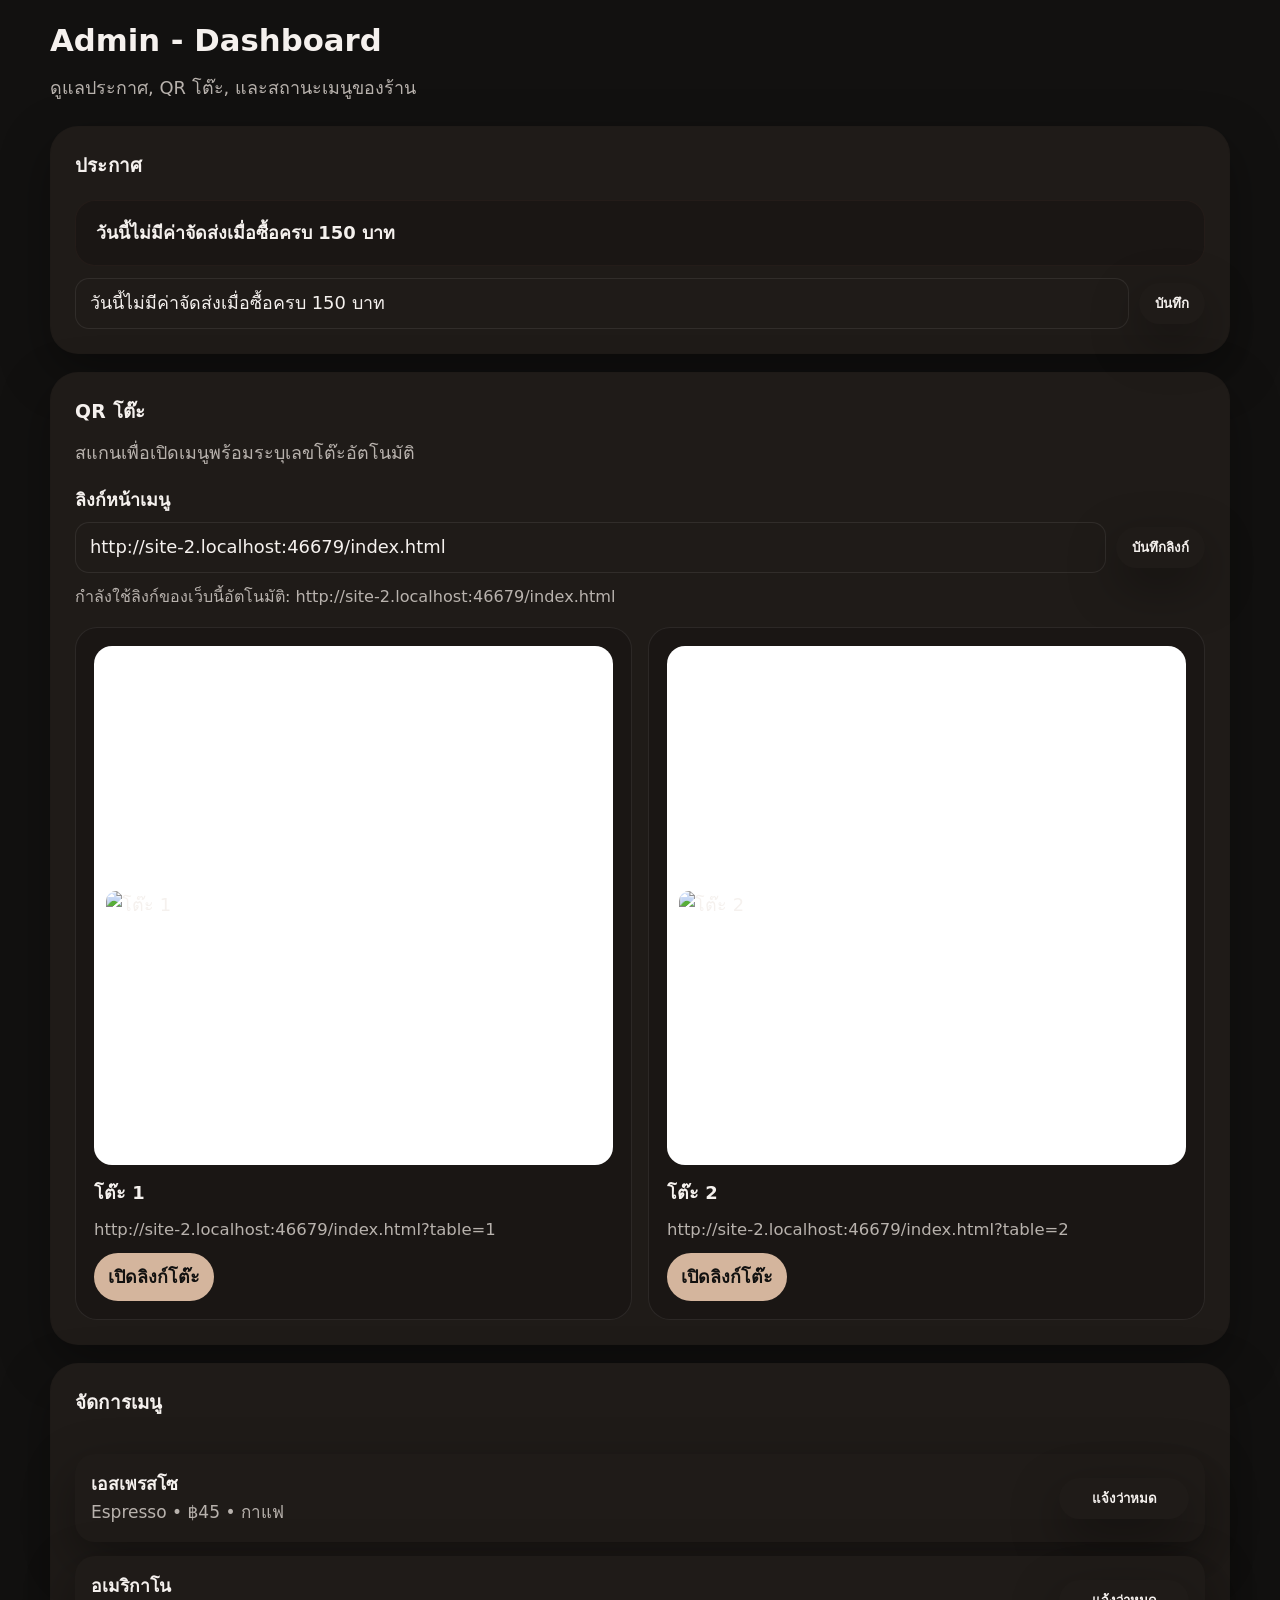
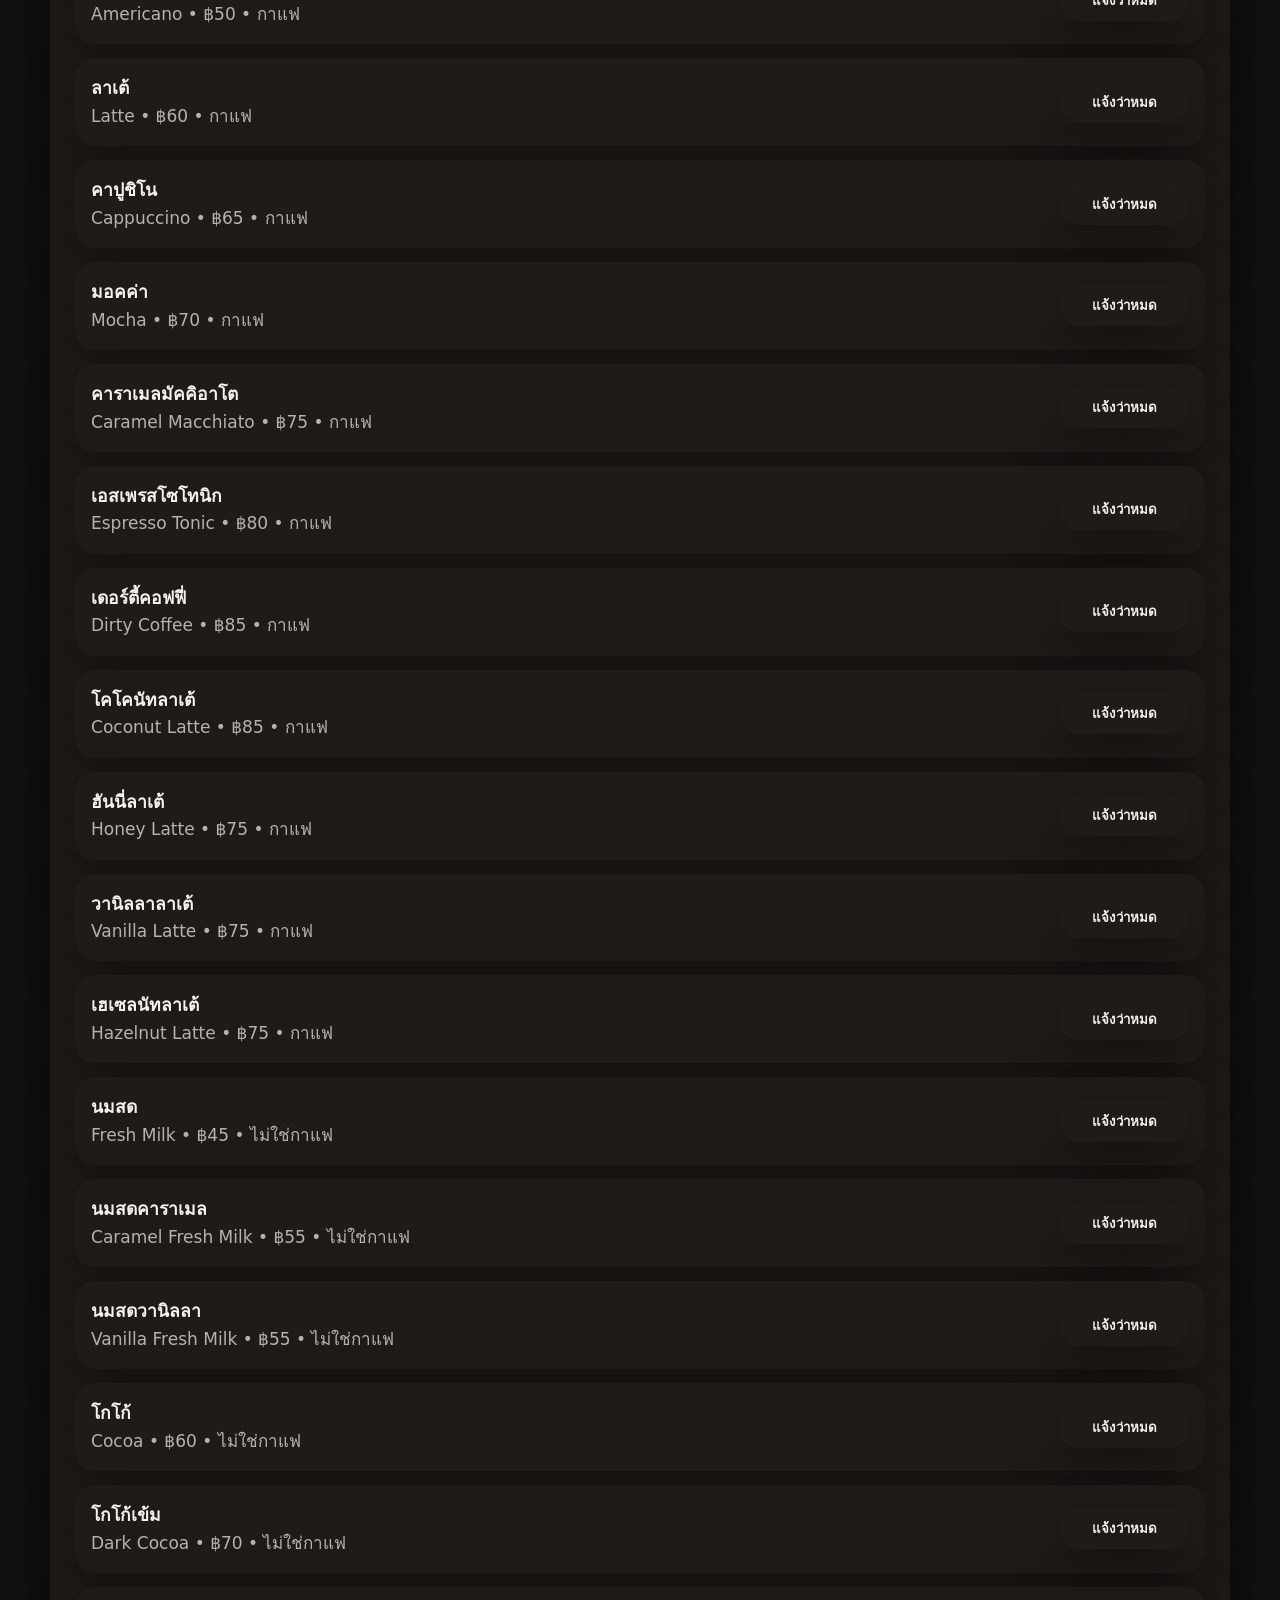
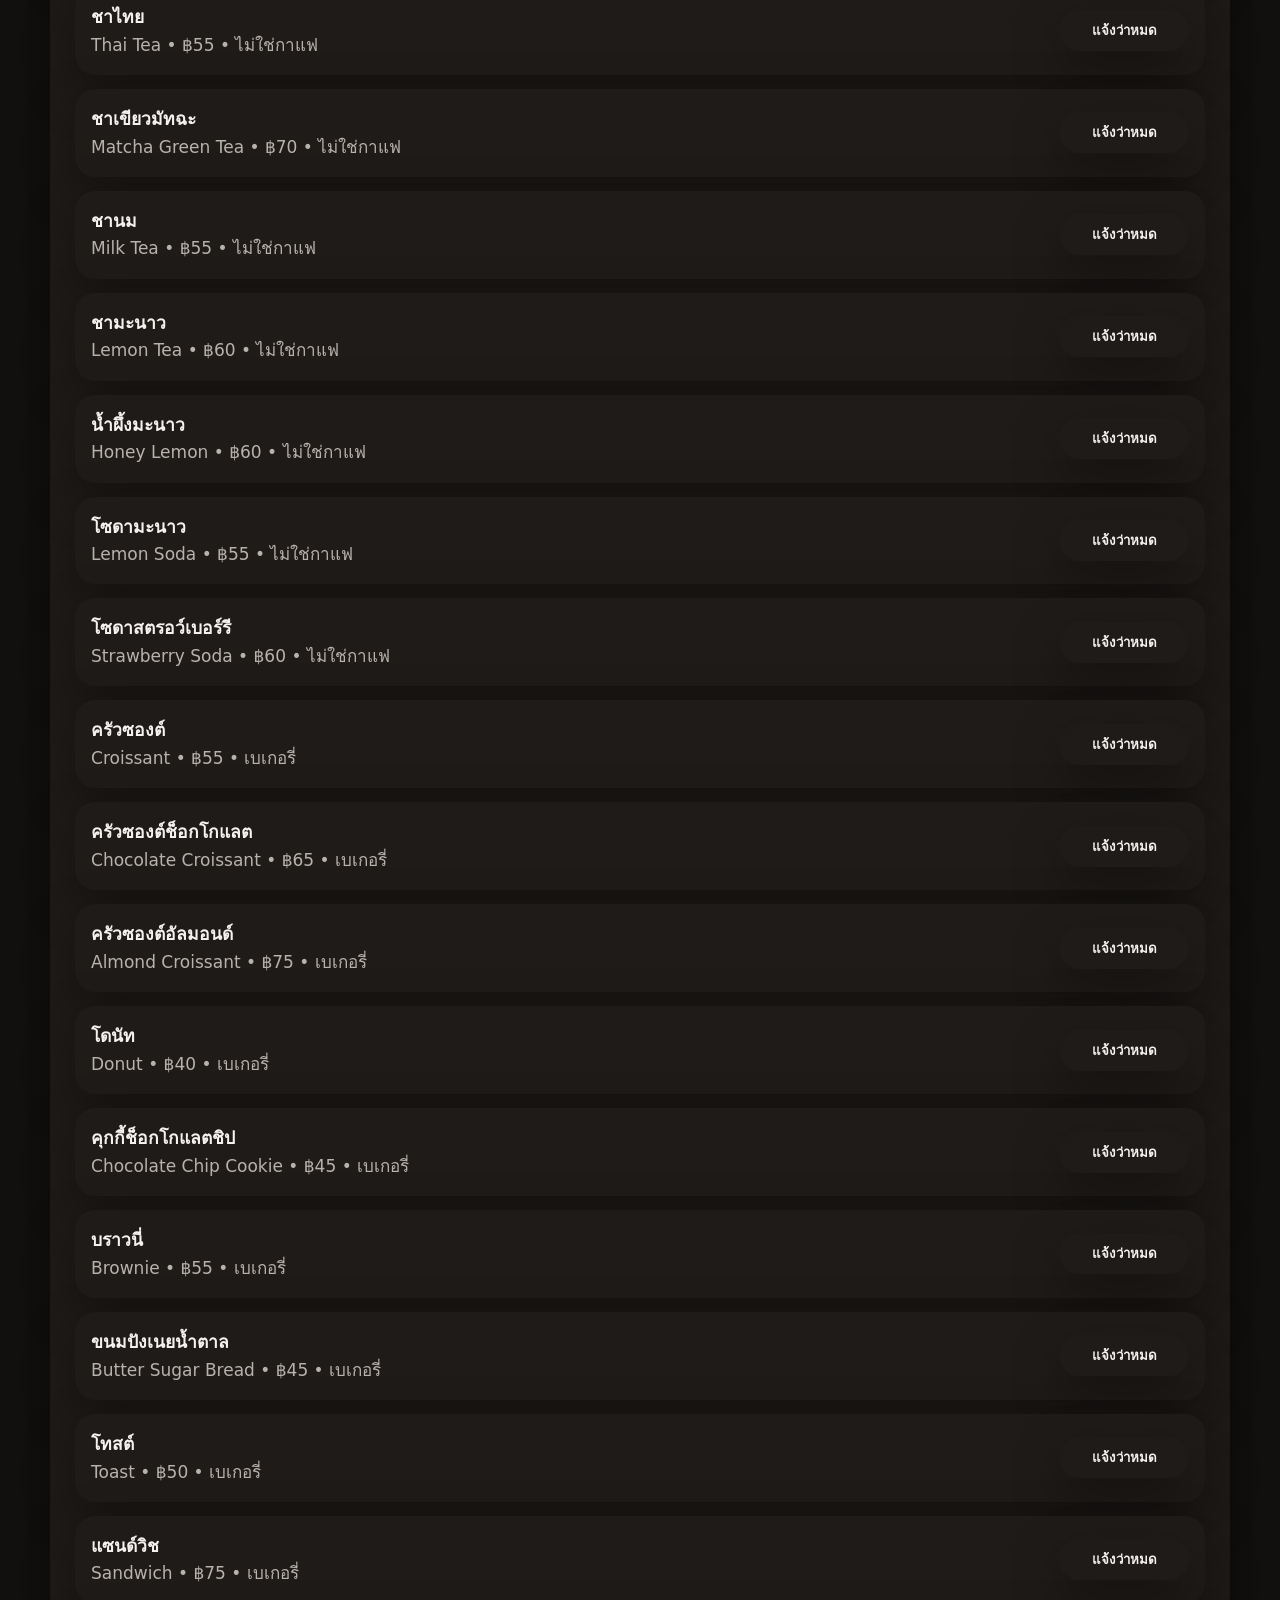
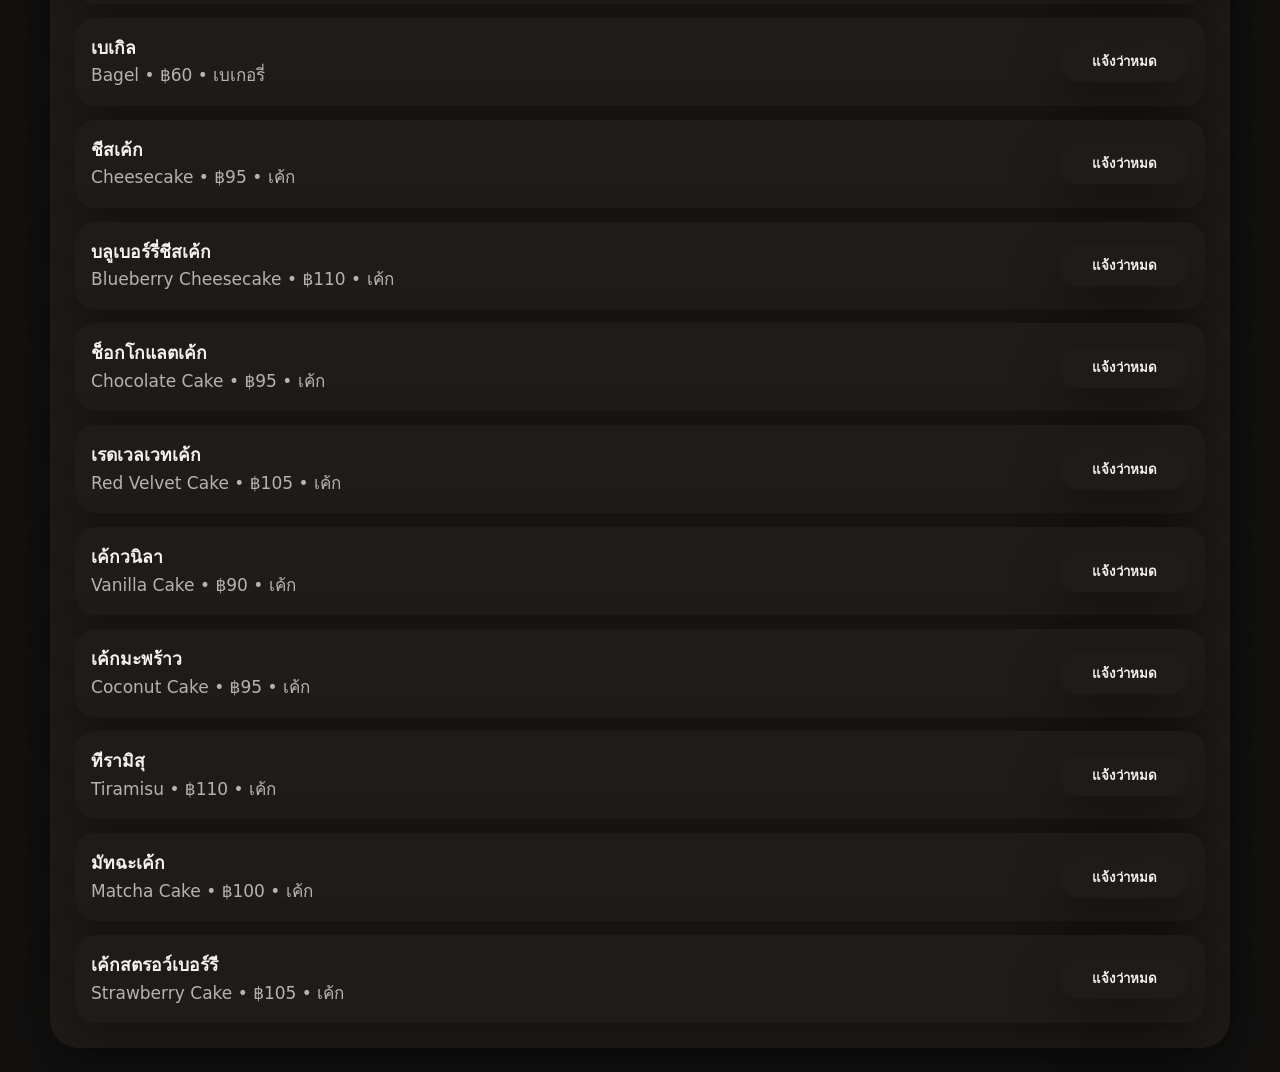
==== admin.html @ 46187673 "Add files via upload" ====
<!doctype html>
<html lang="th">
<head>
  <meta charset="utf-8">
  <meta name="viewport" content="width=device-width,initial-scale=1">
  <title>Admin - Dashboard</title>
  <link rel="stylesheet" href="admin.css">
</head>
<body>
  <main class="admin-wrap">
    <header class="admin-header">
      <div class="admin-top">
        <h1 id="admin-title">Admin - Dashboard</h1>
        <p class="page-subtitle">ดูแลประกาศ, QR โต๊ะ, และสถานะเมนูของร้าน</p>
      </div>
    </header>

    <section id="announcement-section" class="announcement-panel">
      <h2 id="announcement-title">Announcement</h2>
      <div id="announcement" class="announcement"></div>
      <div class="panel-action-row">
        <input id="announcement-input" class="panel-input" type="text">
        <button id="save-announcement">บันทึก</button>
      </div>
    </section>

    <section class="qr-panel">
      <h2 id="qr-title">QR โต๊ะ</h2>
      <p id="qr-desc" class="panel-desc">สแกนเพื่อเปิดเมนูพร้อมระบุเลขโต๊ะอัตโนมัติ</p>
      <div class="qr-config">
        <label id="qr-base-url-label" for="public-base-url">ลิงก์หน้าเมนู</label>
        <div class="qr-config-row">
          <input id="public-base-url" class="panel-input" type="text" placeholder="https://your-domain.com/index.html">
          <button id="save-base-url">บันทึกลิงก์</button>
        </div>
      </div>
      <p id="qr-base-url-hint" class="panel-hint"></p>
      <div id="table-qr-list" class="table-qr-list"></div>
    </section>

    <section id="menu-col" class="menu-col">
      <h2 id="menu-title">Menu Management</h2>
      <div id="menu-list-admin" class="menu-list-admin"></div>
    </section>
  </main>

  <script src="menu-data.js"></script>
  <script src="admin.js"></script>
</body>
</html>
---- admin.css ----
:root{
	color-scheme: dark;
	font-family: 'Prompt', 'Kanit', 'Noto Sans Thai', system-ui, -apple-system, 'Segoe UI', Roboto, Arial, sans-serif;
	font-size: clamp(14px, 1.4vw, 18px);
	line-height: 1.6;
	--bg: #121110;
	--surface: #1f1b18;
	--card: #27221f;
	--text: #f5f1ee;
	--muted: #b8b2ad;
	--border: rgba(255,255,255,0.08);
	--shadow: 0 18px 50px rgba(0,0,0,0.35);
	--accent: #d4b59d;
	--accent-soft: rgba(212,181,157,0.18);
	--surface-muted: #1a1614;
}
*{box-sizing:border-box}
body{font-family:var(--font-family);background:var(--bg);color:var(--text);margin:0;padding:24px;min-height:100vh;}
.admin-wrap{max-width:1180px;margin:0 auto;}
.admin-header{display:flex;flex-wrap:wrap;justify-content:space-between;gap:20px;margin-bottom:24px;}
.admin-top{display:flex;flex-direction:column;gap:16px;flex:1 1 500px;}
.admin-top h1{font-size:clamp(1.6rem,2.4vw,2.2rem);margin:0;line-height:1.1;}
.page-subtitle{margin:0;color:var(--muted);max-width:560px;}
.controls{display:flex;gap:12px;flex-wrap:wrap;}
button, .controls button{border:0;border-radius:999px;padding:10px 16px;font-weight:700;cursor:pointer;background:var(--surface);color:var(--text);box-shadow:var(--shadow);transition:transform .18s ease,background .18s ease,box-shadow .18s ease;}
button:hover, .controls button:hover{transform:translateY(-1px);box-shadow:0 16px 36px rgba(27,31,35,0.12);}

.grid{display:grid;grid-template-columns:2.3fr 1fr;grid-template-areas:'orders right';gap:22px;align-items:start;}
.orders-col{grid-area:orders;display:flex;flex-direction:column;gap:18px;}
.calls-col{grid-area:right;display:flex;flex-direction:column;gap:18px;}
.menu-col{display:flex;flex-direction:column;gap:18px;}

section{background:var(--surface);border-radius:28px;padding:24px;box-shadow:var(--shadow);border:1px solid rgba(0,0,0,0.04);}
section h2{margin:0 0 18px;font-size:1.05rem;letter-spacing:.01em;color:var(--text);}
.announcement-panel{margin-bottom:18px;}
.announcement-panel .announcement{padding:18px 20px;border-radius:20px;background:var(--surface-muted);color:var(--text);font-weight:600;line-height:1.6;border:1px solid rgba(107,79,59,0.12);}
.panel-action-row{margin-top:12px;display:flex;gap:10px;align-items:center;flex-wrap:wrap;}
.panel-input{flex:1 1 280px;padding:10px 14px;border-radius:14px;border:1px solid var(--border);background:var(--surface);color:var(--text);font:inherit;}
.panel-desc{margin:-6px 0 18px;color:var(--muted);line-height:1.6;}
.panel-hint{margin:12px 0 0;color:var(--muted);font-size:0.9rem;line-height:1.5;word-break:break-word;}

.qr-panel{margin-bottom:18px;}
.qr-config label{display:block;margin-bottom:8px;font-weight:700;}
.qr-config-row{display:flex;gap:10px;align-items:center;flex-wrap:wrap;}
.table-qr-list{display:grid;grid-template-columns:repeat(auto-fit,minmax(220px,1fr));gap:16px;margin-top:18px;}
.table-qr-card,.table-qr-empty{background:var(--surface-muted);border:1px solid var(--border);border-radius:22px;padding:18px;}
.table-qr-code{aspect-ratio:1 / 1;background:#fff;border-radius:18px;padding:12px;display:flex;align-items:center;justify-content:center;}
.table-qr-code img{display:block;width:100%;height:auto;border-radius:10px;}
.table-qr-meta{display:flex;flex-direction:column;gap:10px;margin-top:14px;}
.table-qr-meta h3{margin:0;font-size:1rem;}
.table-qr-meta p{margin:0;color:var(--muted);font-size:0.92rem;line-height:1.5;word-break:break-word;}
.table-qr-link{display:inline-flex;align-self:flex-start;padding:10px 14px;border-radius:999px;background:var(--accent);color:#121110;text-decoration:none;font-weight:700;}
.table-qr-empty h3{margin:0 0 10px;}
.table-qr-empty p{margin:0;color:var(--muted);line-height:1.6;}

.orders{display:flex;flex-direction:column;gap:16px;}
.order{background:var(--surface);border-radius:22px;padding:20px;box-shadow:0 16px 40px rgba(27,31,35,0.08);display:flex;flex-direction:column;gap:18px;transition:transform .2s ease,box-shadow .2s ease;}
.order:hover{transform:translateY(-3px);box-shadow:0 22px 50px rgba(27,31,35,0.12);}
.order.new{animation:fadeUp .4s ease forwards;}
@keyframes fadeUp{0%{opacity:0;transform:translateY(16px);}100%{opacity:1;transform:translateY(0);}}
.order-head{display:flex;justify-content:space-between;align-items:flex-start;gap:16px;flex-wrap:wrap;}
.badge{padding:8px 12px;border-radius:999px;font-size:0.88rem;font-weight:700;}
.badge.pending{background:rgba(212,181,157,0.18);color:#f2d0b2;}
.badge.done{background:rgba(102,187,106,0.18);color:#8fdda0;}
.order-meta{display:flex;flex-wrap:wrap;gap:12px;color:var(--muted);font-size:0.96rem;}
.order-meta span{background:var(--surface-muted);padding:8px 12px;border-radius:12px;}
.order-summary{display:grid;grid-template-columns:1fr auto;gap:18px;align-items:start;}
.order-info{display:flex;flex-direction:column;gap:6px;}
.order-info strong{font-size:1rem;}
.order-info .subtext{color:var(--muted);}
.order-items{background:var(--surface-muted);padding:16px;border-radius:18px;display:flex;flex-direction:column;gap:10px;}
.order-item{display:flex;justify-content:space-between;gap:12px;color:var(--text);}
.order-item span:last-child{font-weight:700;}
.order-note, .order-total{display:flex;justify-content:space-between;gap:12px;padding:10px 0;border-top:1px solid var(--border);color:var(--muted);}
.order-note strong, .order-total strong{color:var(--text);}
.order-actions{display:flex;flex-wrap:wrap;gap:10px;}
.order-actions button{padding:10px 14px;border-radius:14px;border:0;background:var(--surface);color:var(--text);box-shadow:var(--shadow);}

.empty-state{display:flex;flex-direction:column;align-items:center;justify-content:center;text-align:center;padding:40px 20px;border:1px dashed var(--border);border-radius:24px;background:var(--surface-muted);color:var(--muted);gap:14px;}
.empty-state h3{margin:0;font-size:1.1rem;color:var(--text);}
.empty-state p{max-width:320px;margin:0;line-height:1.5;}

.calls, .menu-list-admin{display:flex;flex-direction:column;gap:14px;}
.call, .menu-admin-item, .call.empty, .menu-admin-item.empty{background:var(--surface);padding:16px;border-radius:20px;box-shadow:var(--shadow);}
.call.new{animation:fadeUp .4s ease forwards;}
.call{transition:transform .2s ease,box-shadow .2s ease;}
.call:hover{transform:translateY(-2px);box-shadow:0 18px 42px rgba(27,31,35,0.1);}
.call .meta{display:flex;justify-content:space-between;gap:12px;font-weight:700;}
.call .meta div:last-child{color:var(--muted);font-size:0.98rem;}
.menu-admin-item{display:flex;justify-content:space-between;align-items:center;gap:14px;}
.menu-admin-item .label strong{font-size:0.98rem;}
.menu-admin-item .label .small{color:var(--muted);font-size:0.95rem;}
.menu-admin-item button{min-width:130px;}

@media(max-width:960px){
	.admin-header{flex-direction:column;align-items:flex-start;}
	.grid{grid-template-columns:1fr;}
	.orders-col, .calls-col, .menu-col{gap:14px;}
}

@media(max-width:680px){
	body{padding:16px;}
	section{padding:18px;}
	.order{padding:18px;}
	.panel-action-row,.qr-config-row{align-items:stretch;flex-direction:column;}
	.order-summary{grid-template-columns:1fr;}
	.order-meta{flex-direction:column;}
	.order-actions{justify-content:flex-start;}
}
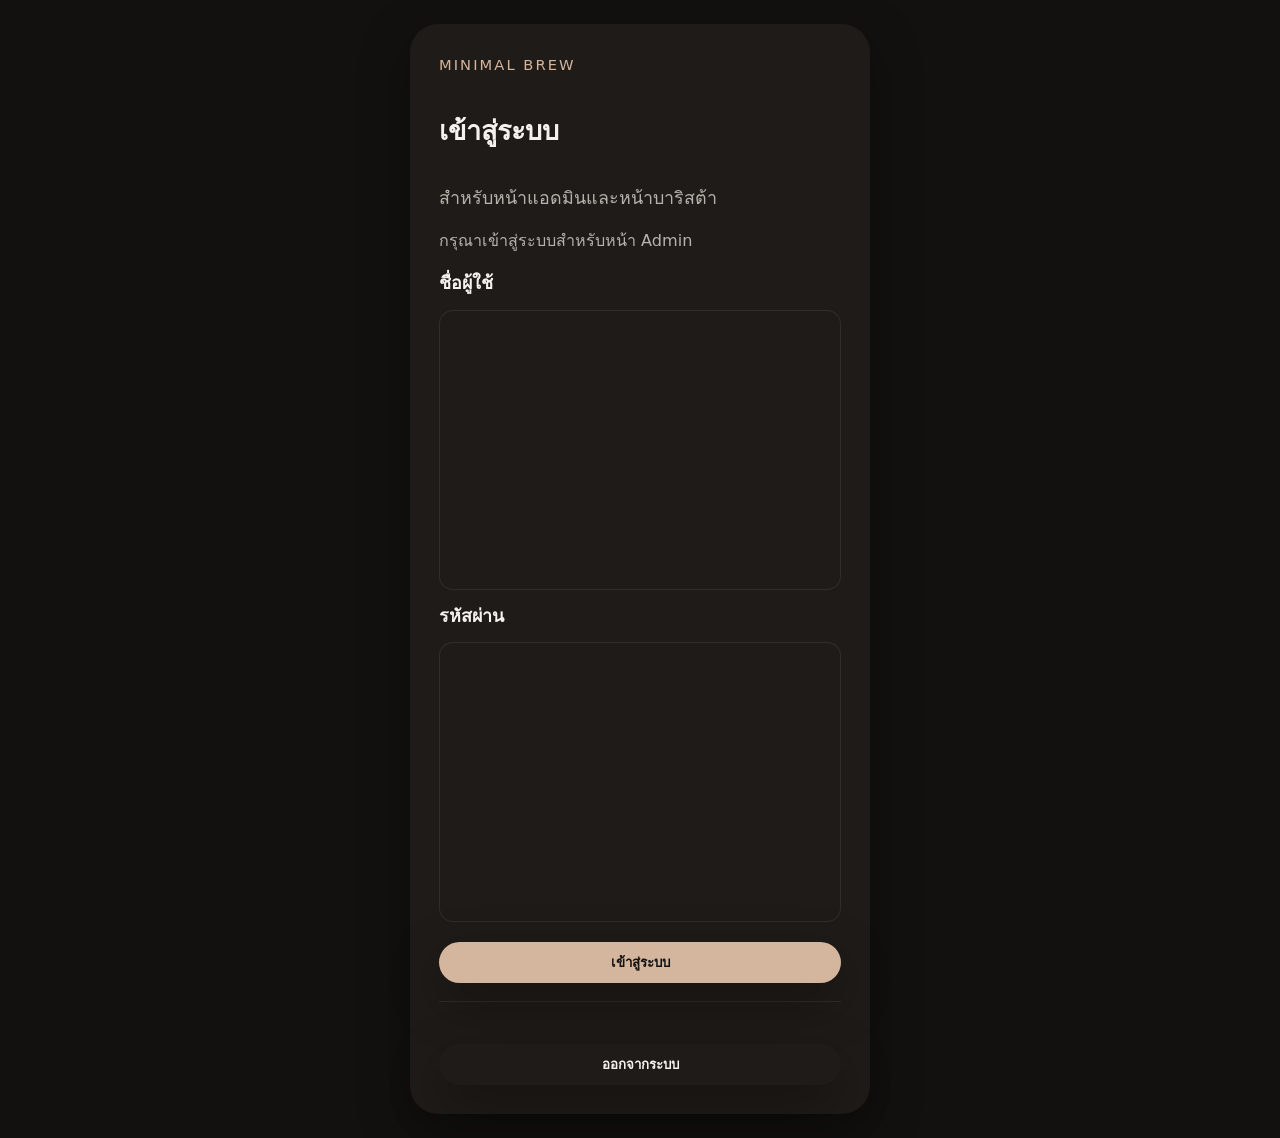
==== commit 330903e7: "Add files via upload" ====
--- a/admin.html
+++ b/admin.html
@@ -4,6 +4,8 @@
   <meta charset="utf-8">
   <meta name="viewport" content="width=device-width,initial-scale=1">
   <title>Admin - Dashboard</title>
+  <script src="auth.js"></script>
+  <script>window.AppAuth.requireRole('admin');</script>
   <link rel="stylesheet" href="admin.css">
 </head>
 <body>
@@ -12,6 +14,9 @@
       <div class="admin-top">
         <h1 id="admin-title">Admin - Dashboard</h1>
         <p class="page-subtitle">ดูแลประกาศ, QR โต๊ะ, และสถานะเมนูของร้าน</p>
+      </div>
+      <div class="controls">
+        <button id="logout-button" type="button">ออกจากระบบ</button>
       </div>
     </header>
 
--- a/admin.css
+++ b/admin.css
@@ -14,9 +14,19 @@
 	--accent-soft: rgba(212,181,157,0.18);
 	--surface-muted: #1a1614;
 }
-*{box-sizing:border-box}
-body{font-family:var(--font-family);background:var(--bg);color:var(--text);margin:0;padding:24px;min-height:100vh;}
-.admin-wrap{max-width:1180px;margin:0 auto;}
+*{box-sizing:border-box}
+body{font-family:var(--font-family);background:var(--bg);color:var(--text);margin:0;padding:24px;min-height:100vh;}
+.auth-page{display:flex;align-items:center;justify-content:center;padding:24px;}
+.admin-wrap{max-width:1180px;margin:0 auto;}
+.auth-wrap{width:min(100%,460px);}
+.auth-card{background:var(--surface);border-radius:28px;padding:28px;box-shadow:var(--shadow);border:1px solid rgba(0,0,0,0.04);}
+.auth-head{display:flex;flex-direction:column;gap:10px;margin-bottom:16px;}
+.auth-kicker{margin:0;font-size:0.82rem;letter-spacing:0.14em;text-transform:uppercase;color:var(--accent);}
+.auth-form{display:flex;flex-direction:column;gap:12px;margin-top:16px;}
+.auth-form label{font-weight:700;}
+.auth-submit{margin-top:8px;background:var(--accent);color:#121110;}
+.auth-message{margin:16px 0 0;padding:12px 14px;border-radius:16px;background:rgba(191,87,87,0.12);border:1px solid rgba(191,87,87,0.2);color:#f0b0b0;}
+.auth-session{margin-top:18px;padding-top:18px;border-top:1px solid var(--border);display:flex;flex-direction:column;gap:12px;}
 .admin-header{display:flex;flex-wrap:wrap;justify-content:space-between;gap:20px;margin-bottom:24px;}
 .admin-top{display:flex;flex-direction:column;gap:16px;flex:1 1 500px;}
 .admin-top h1{font-size:clamp(1.6rem,2.4vw,2.2rem);margin:0;line-height:1.1;}
@@ -103,6 +113,7 @@
 	section{padding:18px;}
 	.order{padding:18px;}
 	.panel-action-row,.qr-config-row{align-items:stretch;flex-direction:column;}
+	.auth-card{padding:22px;}
 	.order-summary{grid-template-columns:1fr;}
 	.order-meta{flex-direction:column;}
 	.order-actions{justify-content:flex-start;}
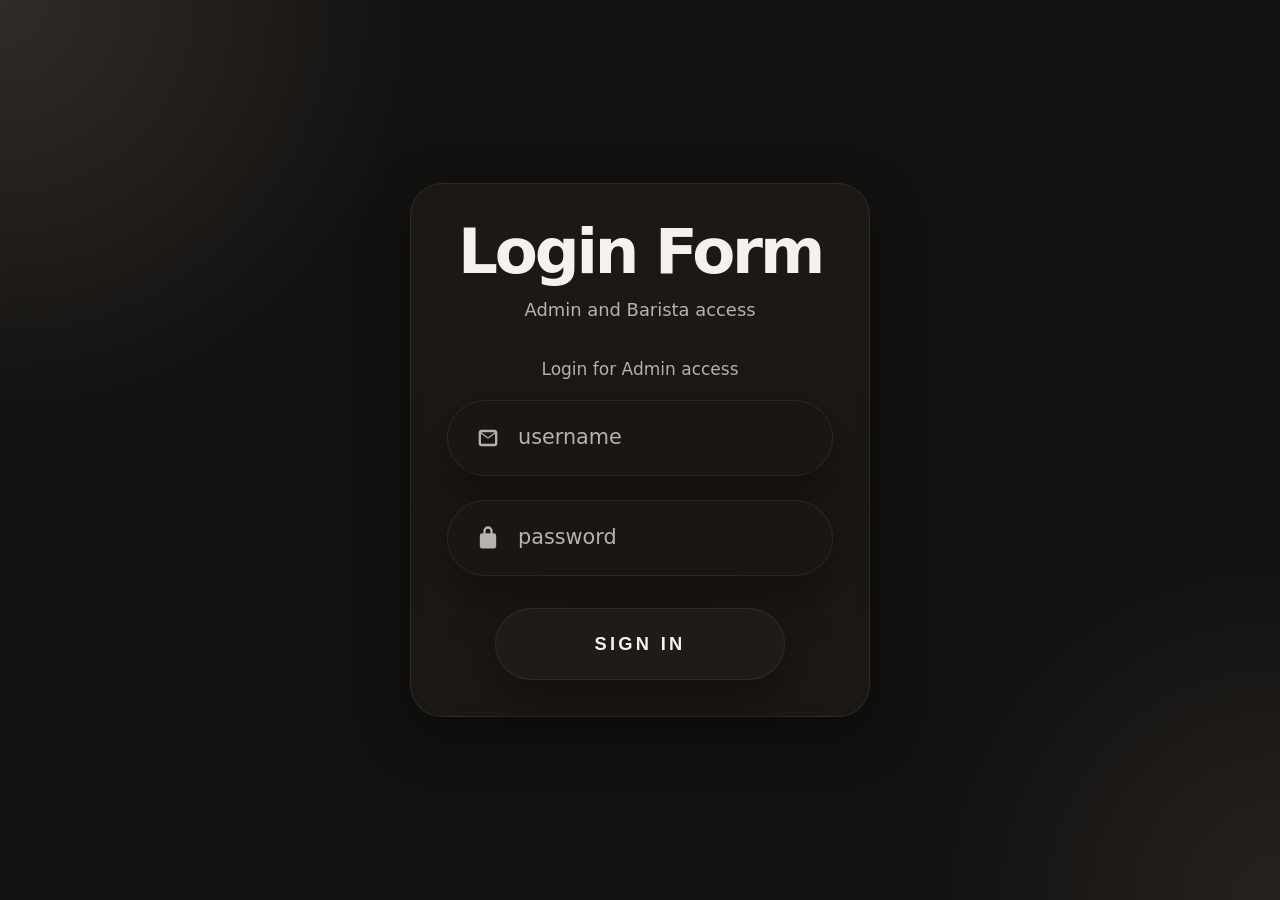
==== commit 7addb7e6: "Add files via upload" ====
--- a/admin.html
+++ b/admin.html
@@ -14,9 +14,6 @@
       <div class="admin-top">
         <h1 id="admin-title">Admin - Dashboard</h1>
         <p class="page-subtitle">ดูแลประกาศ, QR โต๊ะ, และสถานะเมนูของร้าน</p>
-      </div>
-      <div class="controls">
-        <button id="logout-button" type="button">ออกจากระบบ</button>
       </div>
     </header>
 
--- a/admin.css
+++ b/admin.css
@@ -1,6 +1,6 @@
-:root{
-	color-scheme: dark;
-	font-family: 'Prompt', 'Kanit', 'Noto Sans Thai', system-ui, -apple-system, 'Segoe UI', Roboto, Arial, sans-serif;
+:root{
+	color-scheme: dark;
+	--font-family: 'Prompt', 'Kanit', 'Noto Sans Thai', system-ui, -apple-system, 'Segoe UI', Roboto, Arial, sans-serif;
 	font-size: clamp(14px, 1.4vw, 18px);
 	line-height: 1.6;
 	--bg: #121110;
@@ -15,37 +15,141 @@
 	--surface-muted: #1a1614;
 }
 *{box-sizing:border-box}
-body{font-family:var(--font-family);background:var(--bg);color:var(--text);margin:0;padding:24px;min-height:100vh;}
-.auth-page{display:flex;align-items:center;justify-content:center;padding:24px;}
-.admin-wrap{max-width:1180px;margin:0 auto;}
-.auth-wrap{width:min(100%,460px);}
-.auth-card{background:var(--surface);border-radius:28px;padding:28px;box-shadow:var(--shadow);border:1px solid rgba(0,0,0,0.04);}
-.auth-head{display:flex;flex-direction:column;gap:10px;margin-bottom:16px;}
-.auth-kicker{margin:0;font-size:0.82rem;letter-spacing:0.14em;text-transform:uppercase;color:var(--accent);}
-.auth-form{display:flex;flex-direction:column;gap:12px;margin-top:16px;}
-.auth-form label{font-weight:700;}
-.auth-submit{margin-top:8px;background:var(--accent);color:#121110;}
-.auth-message{margin:16px 0 0;padding:12px 14px;border-radius:16px;background:rgba(191,87,87,0.12);border:1px solid rgba(191,87,87,0.2);color:#f0b0b0;}
-.auth-session{margin-top:18px;padding-top:18px;border-top:1px solid var(--border);display:flex;flex-direction:column;gap:12px;}
+html{min-height:100%}
+body{
+	font-family:var(--font-family);
+	background:
+		radial-gradient(circle at top left, rgba(212,181,157,0.16), transparent 28%),
+		radial-gradient(circle at bottom right, rgba(212,181,157,0.1), transparent 24%),
+		var(--bg);
+	color:var(--text);
+	margin:0;
+	padding:clamp(16px, 3vw, 30px);
+	min-height:100vh;
+}
+.auth-page{
+	color-scheme:dark;
+	--auth-fill:var(--surface);
+	--auth-fill-soft:var(--surface-muted);
+	--auth-border:var(--border);
+	--auth-shadow:0 18px 50px rgba(0,0,0,0.35);
+	display:flex;
+	align-items:center;
+	justify-content:center;
+	position:relative;
+	overflow:hidden;
+	padding:clamp(16px, 4vw, 32px);
+	background:
+		radial-gradient(circle at top left, rgba(212,181,157,0.16), transparent 28%),
+		radial-gradient(circle at bottom right, rgba(212,181,157,0.1), transparent 24%),
+		var(--bg);
+	color:var(--text);
+}
+.admin-wrap{width:min(100%, 1180px);margin:0 auto;}
+.auth-wrap{width:min(100%, 460px);}
+.auth-page .auth-card{
+	background:rgba(31,27,24,0.74);
+	border-radius:32px;
+	padding:clamp(24px, 4vw, 36px);
+	box-shadow:var(--shadow);
+	border:1px solid var(--auth-border);
+	backdrop-filter:blur(10px);
+}
+.auth-page .auth-head{display:flex;flex-direction:column;align-items:center;gap:12px;margin-bottom:28px;text-align:center;}
+.auth-page .auth-head #login-title{font-size:clamp(2.4rem, 7vw, 3.5rem);line-height:1.02;letter-spacing:-0.05em;margin:0;color:var(--text);}
+.auth-page .page-subtitle{margin:0;color:var(--muted);max-width:none;font-size:1rem;}
+.auth-page .auth-form-panel{display:flex;flex-direction:column;justify-content:center;padding-top:4px;}
+.auth-page .panel-hint{margin:0 0 4px;text-align:center;color:var(--muted);font-size:0.95rem;line-height:1.5;}
+.auth-page .auth-form{display:flex;flex-direction:column;gap:24px;margin-top:14px;}
+.auth-page .auth-input-pill{
+	display:flex;
+	align-items:center;
+	gap:14px;
+	padding:0 26px;
+	min-height:76px;
+	border-radius:999px;
+	background:var(--auth-fill-soft);
+	border:1px solid var(--auth-border);
+	box-shadow:var(--auth-shadow);
+}
+.auth-page .auth-input-pill:focus-within{
+	transform:translateY(-1px);
+	box-shadow:0 20px 44px rgba(0,0,0,0.38);
+}
+.auth-page .auth-icon{
+	display:flex;
+	align-items:center;
+	justify-content:center;
+	width:28px;
+	height:28px;
+	flex:0 0 28px;
+	color:var(--muted);
+}
+.auth-page .auth-icon svg{display:block;width:100%;height:100%;fill:currentColor;}
+.auth-page .auth-input{
+	flex:1 1 auto;
+	border:0;
+	background:transparent;
+	color:var(--text);
+	font:inherit;
+	font-size:1.16rem;
+}
+.auth-page .auth-input::placeholder{color:var(--muted);}
+.auth-page .auth-input:focus{outline:none;}
+.auth-page .auth-submit{
+	width:min(100%, 290px);
+	align-self:center;
+	margin-top:8px;
+	background:var(--auth-fill);
+	border:1px solid var(--auth-border);
+	color:var(--text);
+	min-height:72px;
+	letter-spacing:0.18em;
+	font-size:1.02rem;
+	font-weight:800;
+	box-shadow:var(--auth-shadow);
+}
+.auth-page .auth-submit:hover{background:var(--card);}
+.auth-page .auth-message{
+	margin:18px 0 0;
+	padding:14px 16px;
+	border-radius:20px;
+	background:rgba(102,54,54,0.32);
+	border:1px solid rgba(205,95,95,0.22);
+	color:#f3c3c3;
+	text-align:center;
+}
+.sr-only{
+	position:absolute;
+	width:1px;
+	height:1px;
+	padding:0;
+	margin:-1px;
+	overflow:hidden;
+	clip:rect(0, 0, 0, 0);
+	white-space:nowrap;
+	border:0;
+}
 .admin-header{display:flex;flex-wrap:wrap;justify-content:space-between;gap:20px;margin-bottom:24px;}
 .admin-top{display:flex;flex-direction:column;gap:16px;flex:1 1 500px;}
 .admin-top h1{font-size:clamp(1.6rem,2.4vw,2.2rem);margin:0;line-height:1.1;}
 .page-subtitle{margin:0;color:var(--muted);max-width:560px;}
 .controls{display:flex;gap:12px;flex-wrap:wrap;}
-button, .controls button{border:0;border-radius:999px;padding:10px 16px;font-weight:700;cursor:pointer;background:var(--surface);color:var(--text);box-shadow:var(--shadow);transition:transform .18s ease,background .18s ease,box-shadow .18s ease;}
+button, .controls button{border:0;border-radius:999px;padding:10px 16px;font-weight:700;cursor:pointer;background:var(--surface);color:var(--text);box-shadow:var(--shadow);transition:transform .18s ease,background .18s ease,box-shadow .18s ease;min-height:46px;}
 button:hover, .controls button:hover{transform:translateY(-1px);box-shadow:0 16px 36px rgba(27,31,35,0.12);}
-
-.grid{display:grid;grid-template-columns:2.3fr 1fr;grid-template-areas:'orders right';gap:22px;align-items:start;}
-.orders-col{grid-area:orders;display:flex;flex-direction:column;gap:18px;}
-.calls-col{grid-area:right;display:flex;flex-direction:column;gap:18px;}
-.menu-col{display:flex;flex-direction:column;gap:18px;}
-
+
+.grid{display:grid;grid-template-columns:2.3fr 1fr;grid-template-areas:'orders right';gap:22px;align-items:start;}
+.orders-col{grid-area:orders;display:flex;flex-direction:column;gap:18px;}
+.calls-col{grid-area:right;display:flex;flex-direction:column;gap:18px;}
+.menu-col{display:flex;flex-direction:column;gap:18px;}
+
 section{background:var(--surface);border-radius:28px;padding:24px;box-shadow:var(--shadow);border:1px solid rgba(0,0,0,0.04);}
 section h2{margin:0 0 18px;font-size:1.05rem;letter-spacing:.01em;color:var(--text);}
 .announcement-panel{margin-bottom:18px;}
 .announcement-panel .announcement{padding:18px 20px;border-radius:20px;background:var(--surface-muted);color:var(--text);font-weight:600;line-height:1.6;border:1px solid rgba(107,79,59,0.12);}
 .panel-action-row{margin-top:12px;display:flex;gap:10px;align-items:center;flex-wrap:wrap;}
-.panel-input{flex:1 1 280px;padding:10px 14px;border-radius:14px;border:1px solid var(--border);background:var(--surface);color:var(--text);font:inherit;}
+.panel-input{flex:1 1 280px;padding:12px 14px;border-radius:16px;border:1px solid var(--border);background:var(--surface);color:var(--text);font:inherit;min-height:48px;}
+.panel-input:focus{outline:none;border-color:rgba(212,181,157,0.5);box-shadow:0 0 0 4px rgba(212,181,157,0.08);}
 .panel-desc{margin:-6px 0 18px;color:var(--muted);line-height:1.6;}
 .panel-hint{margin:12px 0 0;color:var(--muted);font-size:0.9rem;line-height:1.5;word-break:break-word;}
 
@@ -59,7 +163,7 @@
 .table-qr-meta{display:flex;flex-direction:column;gap:10px;margin-top:14px;}
 .table-qr-meta h3{margin:0;font-size:1rem;}
 .table-qr-meta p{margin:0;color:var(--muted);font-size:0.92rem;line-height:1.5;word-break:break-word;}
-.table-qr-link{display:inline-flex;align-self:flex-start;padding:10px 14px;border-radius:999px;background:var(--accent);color:#121110;text-decoration:none;font-weight:700;}
+.table-qr-link{display:inline-flex;align-self:flex-start;padding:10px 14px;border-radius:999px;background:var(--accent);color:#121110;text-decoration:none;font-weight:700;min-height:46px;align-items:center;}
 .table-qr-empty h3{margin:0 0 10px;}
 .table-qr-empty p{margin:0;color:var(--muted);line-height:1.6;}
 
@@ -97,24 +201,33 @@
 .call:hover{transform:translateY(-2px);box-shadow:0 18px 42px rgba(27,31,35,0.1);}
 .call .meta{display:flex;justify-content:space-between;gap:12px;font-weight:700;}
 .call .meta div:last-child{color:var(--muted);font-size:0.98rem;}
-.menu-admin-item{display:flex;justify-content:space-between;align-items:center;gap:14px;}
-.menu-admin-item .label strong{font-size:0.98rem;}
-.menu-admin-item .label .small{color:var(--muted);font-size:0.95rem;}
-.menu-admin-item button{min-width:130px;}
-
-@media(max-width:960px){
-	.admin-header{flex-direction:column;align-items:flex-start;}
-	.grid{grid-template-columns:1fr;}
-	.orders-col, .calls-col, .menu-col{gap:14px;}
-}
-
+.menu-admin-item{display:flex;justify-content:space-between;align-items:center;gap:14px;}
+.menu-admin-item .label strong{font-size:0.98rem;}
+.menu-admin-item .label .small{color:var(--muted);font-size:0.95rem;}
+.menu-admin-item button{min-width:130px;}
+
+@media(max-width:960px){
+	.admin-header{flex-direction:column;align-items:flex-start;}
+	.grid{grid-template-columns:1fr;}
+	.orders-col, .calls-col, .menu-col{gap:14px;}
+}
+
 @media(max-width:680px){
-	body{padding:16px;}
+	body{padding:14px;}
 	section{padding:18px;}
 	.order{padding:18px;}
 	.panel-action-row,.qr-config-row{align-items:stretch;flex-direction:column;}
-	.auth-card{padding:22px;}
+	.auth-page{padding:14px;}
+	.auth-page .auth-card{border-radius:26px;padding:22px 18px;}
+	.auth-page .auth-head #login-title{font-size:clamp(2rem, 11vw, 2.8rem);}
+	.auth-page .auth-input-pill{min-height:70px;padding:0 22px;}
 	.order-summary{grid-template-columns:1fr;}
 	.order-meta{flex-direction:column;}
 	.order-actions{justify-content:flex-start;}
-}
+	.table-qr-link,
+	.auth-page .auth-submit,
+	.panel-action-row > button,
+	.qr-config-row > button{width:100%;}
+	.menu-admin-item{flex-direction:column;align-items:flex-start;}
+	.menu-admin-item button{width:100%;min-width:0;}
+}
